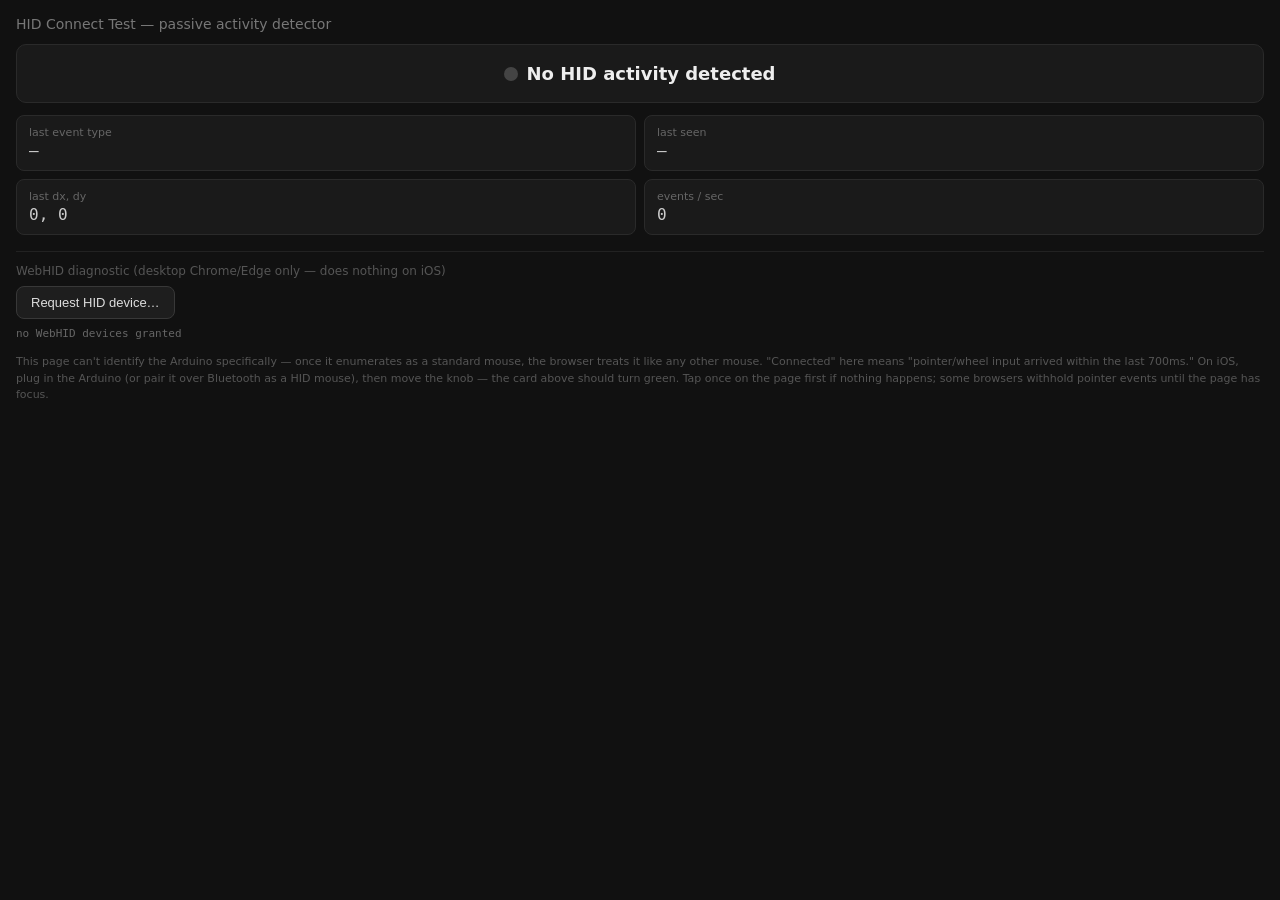
==== hidtest.html @ 59200a36 "hid testing" ====
<!DOCTYPE html>
<html lang="en">
<head>
<meta charset="UTF-8">
<meta name="viewport" content="width=device-width, initial-scale=1.0, maximum-scale=1.0, user-scalable=no">
<title>HID Connect Test</title>
<style>
  * { box-sizing: border-box; margin: 0; padding: 0; }
  body { background: #111; color: #eee; font-family: system-ui, sans-serif; min-height: 100vh; padding: 16px; }
  h1 { font-size: 14px; color: #777; font-weight: 500; margin-bottom: 12px; }
  #statusCard {
    border-radius: 10px; padding: 18px; text-align: center; margin-bottom: 12px;
    border: 1px solid #2a2a2a; transition: background 0.2s, border-color 0.2s;
  }
  #statusCard.disconnected { background: #1a1a1a; }
  #statusCard.connected { background: #0d2e0d; border-color: #4a9a4a; }
  #statusDot {
    width: 14px; height: 14px; border-radius: 50%; display: inline-block;
    margin-right: 8px; vertical-align: middle; background: #444;
  }
  #statusCard.connected #statusDot { background: #6fda6f; box-shadow: 0 0 8px #6fda6f; }
  #statusText { font-size: 18px; font-weight: 600; vertical-align: middle; }
  .row { display: flex; gap: 8px; margin-bottom: 8px; }
  .card { flex: 1; background: #1a1a1a; border: 1px solid #2a2a2a; border-radius: 8px; padding: 10px 12px; }
  .card .label { font-size: 11px; color: #666; }
  .card .value { font-size: 16px; color: #ccc; margin-top: 2px; font-family: ui-monospace, monospace; }
  #webhidSection { margin-top: 16px; padding-top: 12px; border-top: 1px solid #222; }
  #webhidSection h2 { font-size: 12px; color: #555; margin-bottom: 8px; font-weight: 500; }
  button {
    background: #1e1e1e; color: #ddd; border: 1px solid #383838; border-radius: 8px;
    padding: 8px 14px; cursor: pointer; font-size: 13px;
  }
  button:disabled { opacity: 0.35; cursor: default; }
  #webhidList { font-size: 11px; color: #666; margin-top: 8px; font-family: ui-monospace, monospace; }
  .hint { font-size: 11px; color: #555; margin-top: 14px; line-height: 1.5; }
</style>
</head>
<body>
  <h1>HID Connect Test — passive activity detector</h1>

  <div id="statusCard" class="disconnected">
    <span id="statusDot"></span><span id="statusText">No HID activity detected</span>
  </div>

  <div class="row">
    <div class="card">
      <div class="label">last event type</div>
      <div class="value" id="lastType">—</div>
    </div>
    <div class="card">
      <div class="label">last seen</div>
      <div class="value" id="lastSeen">—</div>
    </div>
  </div>
  <div class="row">
    <div class="card">
      <div class="label">last dx, dy</div>
      <div class="value" id="lastDelta">0, 0</div>
    </div>
    <div class="card">
      <div class="label">events / sec</div>
      <div class="value" id="evRate">0</div>
    </div>
  </div>

  <div id="webhidSection">
    <h2>WebHID diagnostic (desktop Chrome/Edge only — does nothing on iOS)</h2>
    <button id="reqHidBtn">Request HID device…</button>
    <div id="webhidList">no WebHID devices granted</div>
  </div>

  <p class="hint">
    This page can't identify the Arduino specifically — once it enumerates as a
    standard mouse, the browser treats it like any other mouse. "Connected" here
    means "pointer/wheel input arrived within the last 700ms." On iOS, plug in
    the Arduino (or pair it over Bluetooth as a HID mouse), then move the knob —
    the card above should turn green. Tap once on the page first if nothing
    happens; some browsers withhold pointer events until the page has focus.
  </p>

<script type="module">
  import { hidState, startHidWatch } from './hidDetect.js';

  startHidWatch();

  const statusCard = document.getElementById('statusCard');
  const statusText = document.getElementById('statusText');
  const lastType = document.getElementById('lastType');
  const lastSeen = document.getElementById('lastSeen');
  const lastDelta = document.getElementById('lastDelta');
  const evRate = document.getElementById('evRate');
  const webhidList = document.getElementById('webhidList');
  const reqHidBtn = document.getElementById('reqHidBtn');

  if (!('hid' in navigator)) reqHidBtn.disabled = true;

  reqHidBtn.onclick = async () => {
    try {
      const { requestWebHidDevice } = await import('./hidDetect.js');
      await requestWebHidDevice();
    } catch (e) {
      webhidList.textContent = 'WebHID request failed/unsupported: ' + e.message;
    }
  };

  let lastCount = 0;
  setInterval(() => {
    statusCard.className = hidState.connected ? 'connected' : 'disconnected';
    statusText.textContent = hidState.connected
      ? 'HID activity detected (treating as Arduino mouse)'
      : 'No HID activity detected';
    lastType.textContent = hidState.lastEventType || '—';
    lastDelta.textContent = `${hidState.lastDelta.dx.toFixed(1)}, ${hidState.lastDelta.dy.toFixed(1)}`;
    lastSeen.textContent = hidState.lastSeen
      ? `${((performance.now() - hidState.lastSeen) / 1000).toFixed(1)}s ago`
      : '—';
    evRate.textContent = hidState.eventCount - lastCount;
    lastCount = hidState.eventCount;

    if (hidState.webHidDevices.length) {
      webhidList.textContent = hidState.webHidDevices
        .map(d => `${d.productName || 'unknown'} (vendorId ${d.vendorId})`)
        .join(', ');
    }
  }, 250);
</script>
</body>
</html>
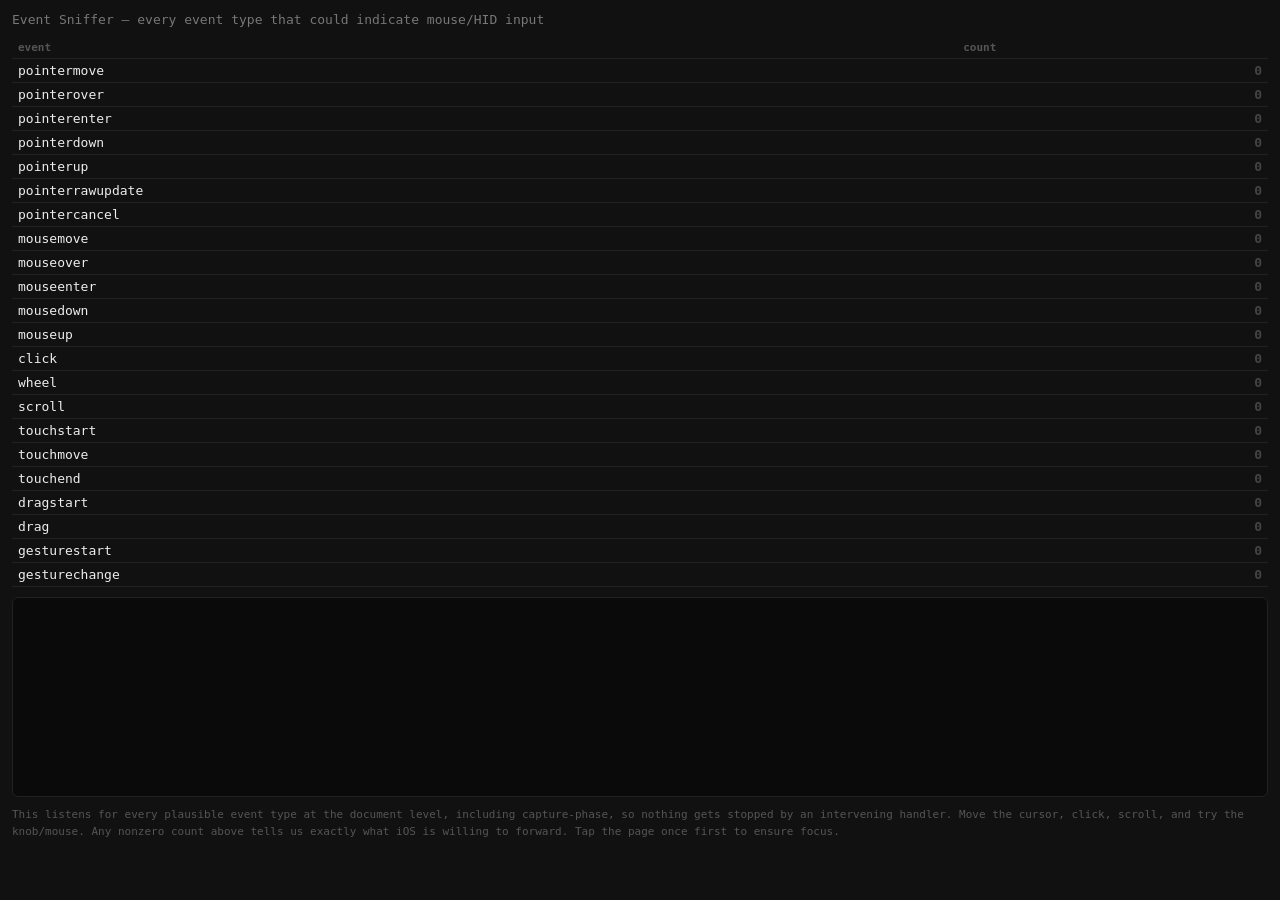
==== commit cc9af034: "hid test 2" ====
--- a/hidtest.html
+++ b/hidtest.html
@@ -3,126 +3,71 @@
 <head>
 <meta charset="UTF-8">
 <meta name="viewport" content="width=device-width, initial-scale=1.0, maximum-scale=1.0, user-scalable=no">
-<title>HID Connect Test</title>
+<title>Event Sniffer</title>
 <style>
   * { box-sizing: border-box; margin: 0; padding: 0; }
-  body { background: #111; color: #eee; font-family: system-ui, sans-serif; min-height: 100vh; padding: 16px; }
-  h1 { font-size: 14px; color: #777; font-weight: 500; margin-bottom: 12px; }
-  #statusCard {
-    border-radius: 10px; padding: 18px; text-align: center; margin-bottom: 12px;
-    border: 1px solid #2a2a2a; transition: background 0.2s, border-color 0.2s;
-  }
-  #statusCard.disconnected { background: #1a1a1a; }
-  #statusCard.connected { background: #0d2e0d; border-color: #4a9a4a; }
-  #statusDot {
-    width: 14px; height: 14px; border-radius: 50%; display: inline-block;
-    margin-right: 8px; vertical-align: middle; background: #444;
-  }
-  #statusCard.connected #statusDot { background: #6fda6f; box-shadow: 0 0 8px #6fda6f; }
-  #statusText { font-size: 18px; font-weight: 600; vertical-align: middle; }
-  .row { display: flex; gap: 8px; margin-bottom: 8px; }
-  .card { flex: 1; background: #1a1a1a; border: 1px solid #2a2a2a; border-radius: 8px; padding: 10px 12px; }
-  .card .label { font-size: 11px; color: #666; }
-  .card .value { font-size: 16px; color: #ccc; margin-top: 2px; font-family: ui-monospace, monospace; }
-  #webhidSection { margin-top: 16px; padding-top: 12px; border-top: 1px solid #222; }
-  #webhidSection h2 { font-size: 12px; color: #555; margin-bottom: 8px; font-weight: 500; }
-  button {
-    background: #1e1e1e; color: #ddd; border: 1px solid #383838; border-radius: 8px;
-    padding: 8px 14px; cursor: pointer; font-size: 13px;
-  }
-  button:disabled { opacity: 0.35; cursor: default; }
-  #webhidList { font-size: 11px; color: #666; margin-top: 8px; font-family: ui-monospace, monospace; }
-  .hint { font-size: 11px; color: #555; margin-top: 14px; line-height: 1.5; }
+  body { background: #111; color: #eee; font-family: ui-monospace, monospace; min-height: 100vh; padding: 12px; font-size: 13px; }
+  h1 { font-size: 13px; color: #777; font-weight: 500; margin-bottom: 10px; }
+  table { width: 100%; border-collapse: collapse; }
+  td, th { padding: 4px 6px; border-bottom: 1px solid #222; text-align: left; }
+  th { color: #555; font-size: 11px; }
+  .count { color: #6fda6f; font-weight: 600; text-align: right; }
+  .zero { color: #444; }
+  #log { margin-top: 10px; background: #0a0a0a; border: 1px solid #222; border-radius: 6px; padding: 8px; height: 200px; overflow-y: auto; font-size: 11px; color: #5a5; white-space: pre-wrap; }
+  .hint { font-size: 11px; color: #555; margin-top: 10px; line-height: 1.5; }
 </style>
 </head>
 <body>
-  <h1>HID Connect Test — passive activity detector</h1>
+  <h1>Event Sniffer — every event type that could indicate mouse/HID input</h1>
+  <table id="tbl"></table>
+  <div id="log"></div>
+  <p class="hint">
+    This listens for every plausible event type at the document level, including
+    capture-phase, so nothing gets stopped by an intervening handler. Move the
+    cursor, click, scroll, and try the knob/mouse. Any nonzero count above tells
+    us exactly what iOS is willing to forward. Tap the page once first to ensure
+    focus.
+  </p>
+<script>
+  const TYPES = [
+    'pointermove', 'pointerover', 'pointerenter', 'pointerdown', 'pointerup',
+    'pointerrawupdate', 'pointercancel',
+    'mousemove', 'mouseover', 'mouseenter', 'mousedown', 'mouseup', 'click',
+    'wheel', 'scroll',
+    'touchstart', 'touchmove', 'touchend',
+    'dragstart', 'drag',
+    'gesturestart', 'gesturechange',
+  ];
 
-  <div id="statusCard" class="disconnected">
-    <span id="statusDot"></span><span id="statusText">No HID activity detected</span>
-  </div>
+  const counts = {};
+  TYPES.forEach(t => counts[t] = 0);
 
-  <div class="row">
-    <div class="card">
-      <div class="label">last event type</div>
-      <div class="value" id="lastType">—</div>
-    </div>
-    <div class="card">
-      <div class="label">last seen</div>
-      <div class="value" id="lastSeen">—</div>
-    </div>
-  </div>
-  <div class="row">
-    <div class="card">
-      <div class="label">last dx, dy</div>
-      <div class="value" id="lastDelta">0, 0</div>
-    </div>
-    <div class="card">
-      <div class="label">events / sec</div>
-      <div class="value" id="evRate">0</div>
-    </div>
-  </div>
+  const tbl = document.getElementById('tbl');
+  tbl.innerHTML = '<tr><th>event</th><th>count</th></tr>' +
+    TYPES.map(t => `<tr id="row-${t}"><td>${t}</td><td class="count zero" id="cnt-${t}">0</td></tr>`).join('');
 
-  <div id="webhidSection">
-    <h2>WebHID diagnostic (desktop Chrome/Edge only — does nothing on iOS)</h2>
-    <button id="reqHidBtn">Request HID device…</button>
-    <div id="webhidList">no WebHID devices granted</div>
-  </div>
+  const log = document.getElementById('log');
+  function appendLog(line) {
+    const t = new Date().toISOString().split('T')[1].slice(0, 12);
+    log.textContent = `[${t}] ${line}\n` + log.textContent;
+    if (log.textContent.length > 6000) log.textContent = log.textContent.slice(0, 6000);
+  }
 
-  <p class="hint">
-    This page can't identify the Arduino specifically — once it enumerates as a
-    standard mouse, the browser treats it like any other mouse. "Connected" here
-    means "pointer/wheel input arrived within the last 700ms." On iOS, plug in
-    the Arduino (or pair it over Bluetooth as a HID mouse), then move the knob —
-    the card above should turn green. Tap once on the page first if nothing
-    happens; some browsers withhold pointer events until the page has focus.
-  </p>
-
-<script type="module">
-  import { hidState, startHidWatch } from './hidDetect.js';
-
-  startHidWatch();
-
-  const statusCard = document.getElementById('statusCard');
-  const statusText = document.getElementById('statusText');
-  const lastType = document.getElementById('lastType');
-  const lastSeen = document.getElementById('lastSeen');
-  const lastDelta = document.getElementById('lastDelta');
-  const evRate = document.getElementById('evRate');
-  const webhidList = document.getElementById('webhidList');
-  const reqHidBtn = document.getElementById('reqHidBtn');
-
-  if (!('hid' in navigator)) reqHidBtn.disabled = true;
-
-  reqHidBtn.onclick = async () => {
-    try {
-      const { requestWebHidDevice } = await import('./hidDetect.js');
-      await requestWebHidDevice();
-    } catch (e) {
-      webhidList.textContent = 'WebHID request failed/unsupported: ' + e.message;
-    }
-  };
-
-  let lastCount = 0;
-  setInterval(() => {
-    statusCard.className = hidState.connected ? 'connected' : 'disconnected';
-    statusText.textContent = hidState.connected
-      ? 'HID activity detected (treating as Arduino mouse)'
-      : 'No HID activity detected';
-    lastType.textContent = hidState.lastEventType || '—';
-    lastDelta.textContent = `${hidState.lastDelta.dx.toFixed(1)}, ${hidState.lastDelta.dy.toFixed(1)}`;
-    lastSeen.textContent = hidState.lastSeen
-      ? `${((performance.now() - hidState.lastSeen) / 1000).toFixed(1)}s ago`
-      : '—';
-    evRate.textContent = hidState.eventCount - lastCount;
-    lastCount = hidState.eventCount;
-
-    if (hidState.webHidDevices.length) {
-      webhidList.textContent = hidState.webHidDevices
-        .map(d => `${d.productName || 'unknown'} (vendorId ${d.vendorId})`)
-        .join(', ');
-    }
-  }, 250);
+  TYPES.forEach(type => {
+    document.addEventListener(type, e => {
+      counts[type]++;
+      const cell = document.getElementById('cnt-' + type);
+      cell.textContent = counts[type];
+      cell.classList.remove('zero');
+      // only log a sample of high-frequency types to avoid flooding
+      if (counts[type] <= 5 || counts[type] % 20 === 0) {
+        const extra = (e.movementX !== undefined) ? ` mvX=${e.movementX} mvY=${e.movementY}` :
+                      (e.deltaX !== undefined) ? ` dX=${e.deltaX} dY=${e.deltaY}` :
+                      (e.pointerType !== undefined) ? ` ptrType=${e.pointerType}` : '';
+        appendLog(`${type}${extra}`);
+      }
+    }, { capture: true, passive: true });
+  });
 </script>
 </body>
 </html>
